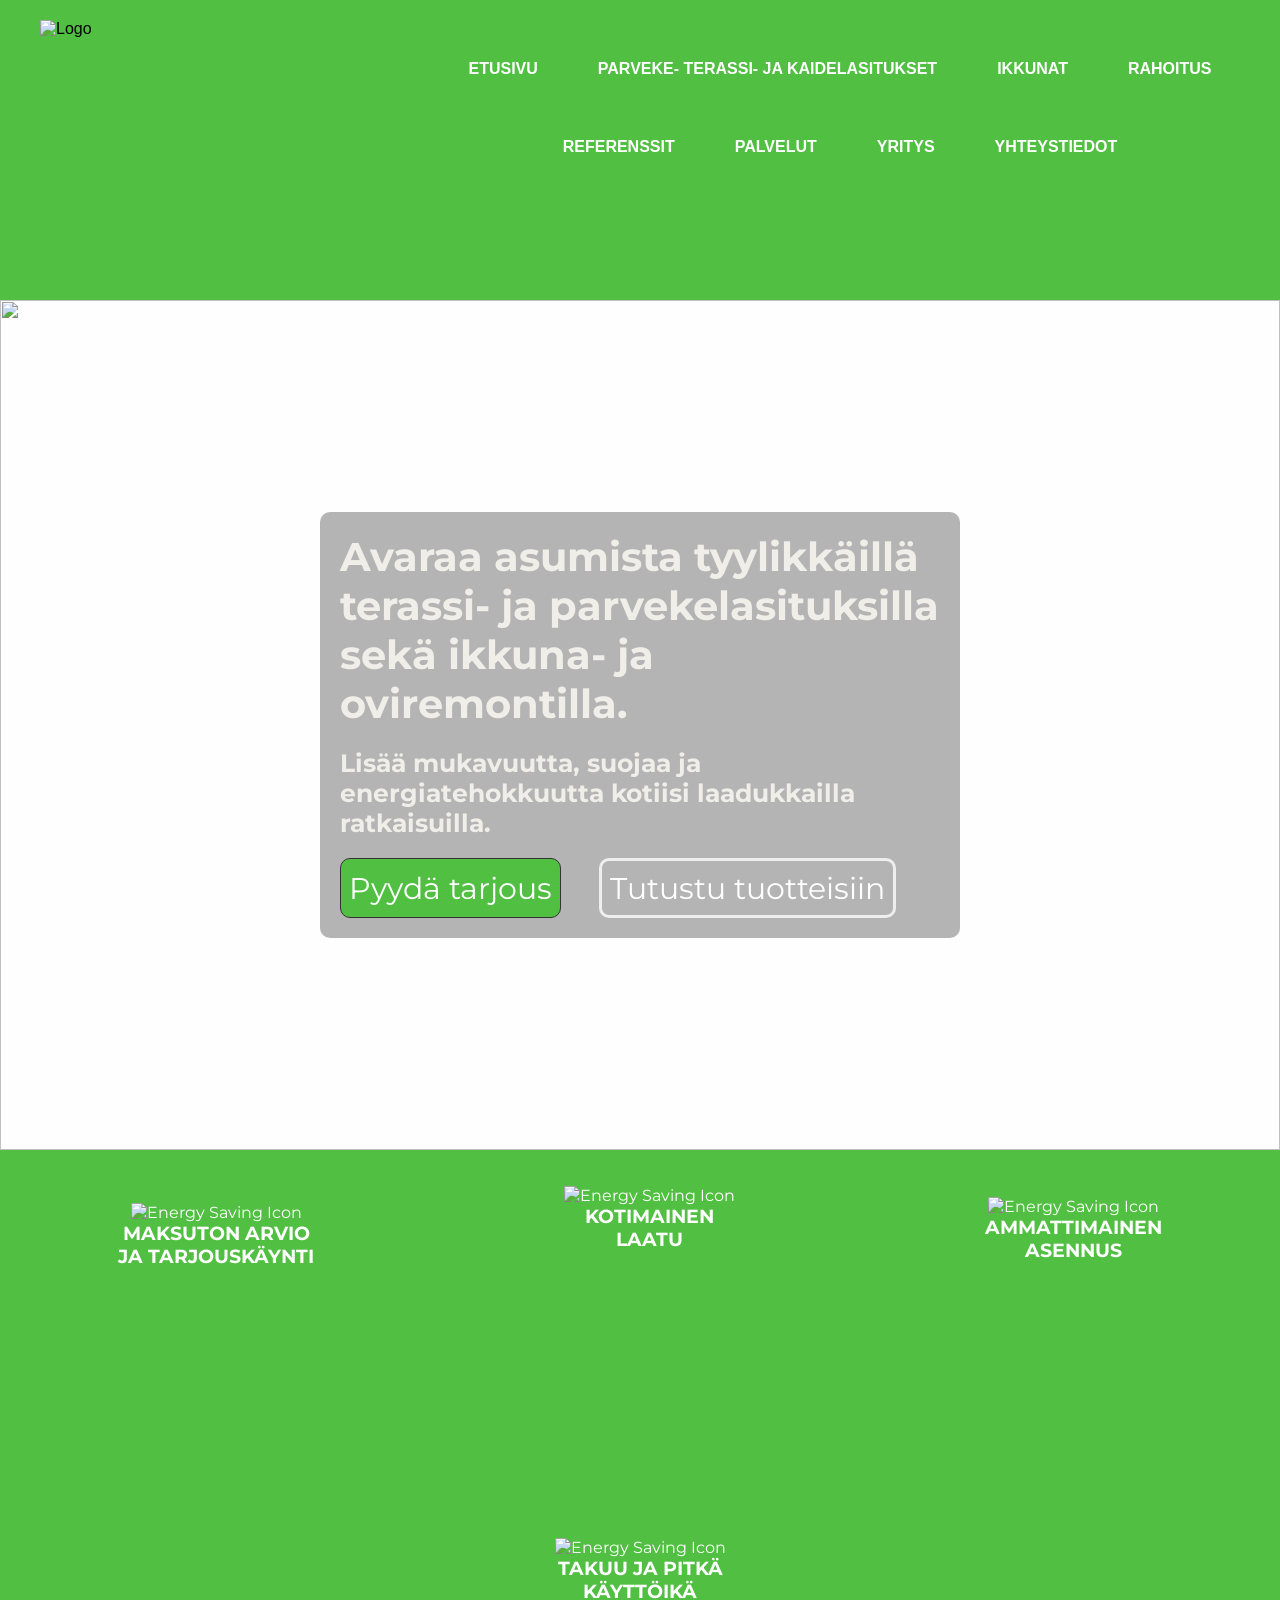
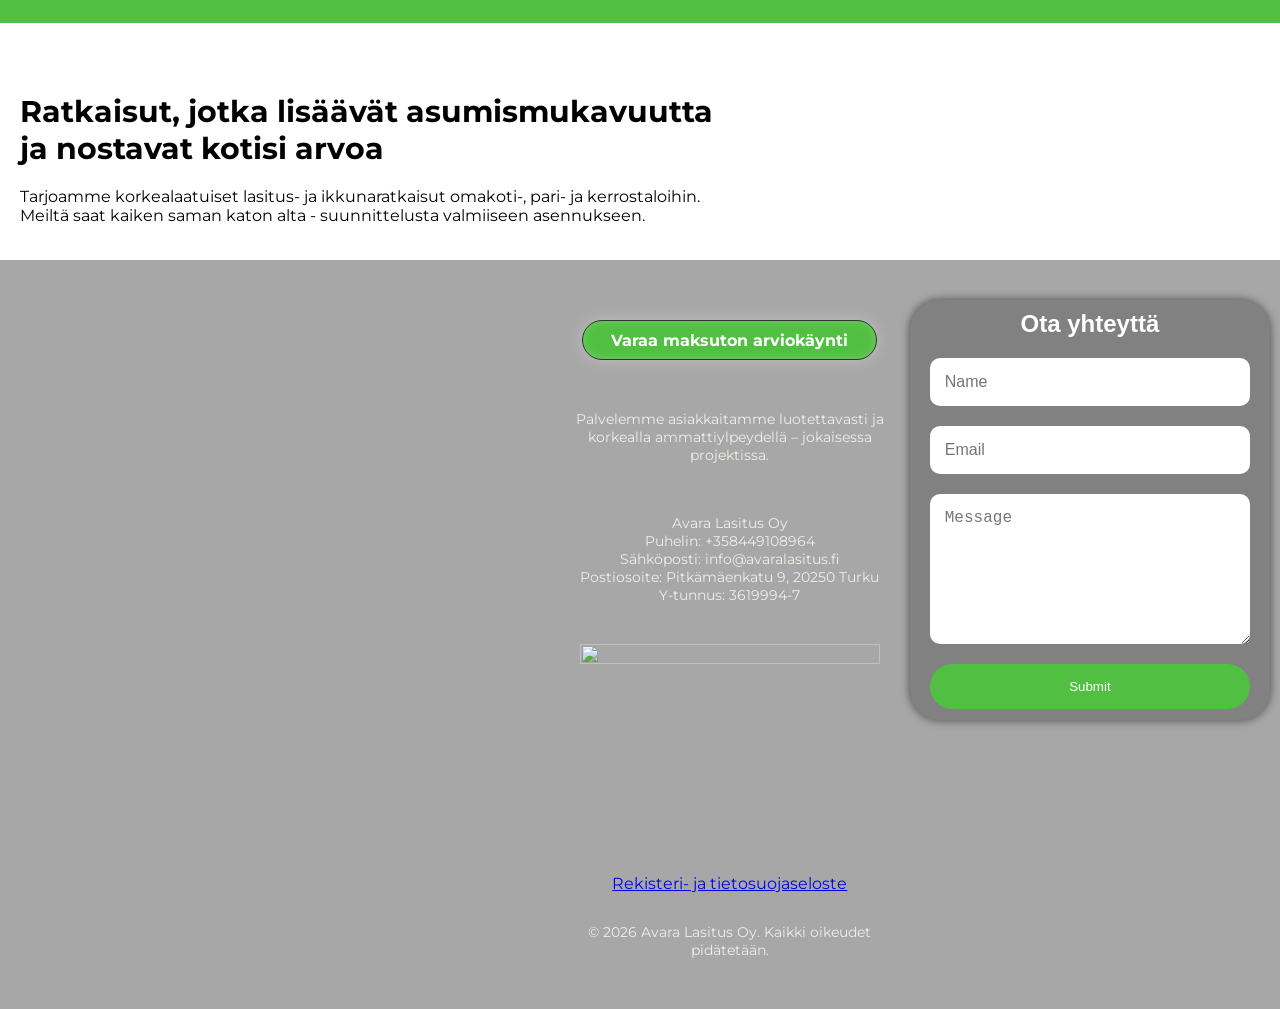
==== index.html @ bdee0ad8 "Add files via upload" ====
<!DOCTYPE html>
<html lang="fi">
  <head>
    <meta charset="UTF-8">
    <meta name="viewport" content="width=device-width, initial-scale=1.0">
    <meta name="description" content="Terassi- ja parvekelasitusratkaisut sekä ikkuna- ja oviremontit avaimet käteen- periaatteella. Avara Lasitus Oy toteuttaa laadukkaat terassi- ja parvekelasitukset sekä energiatehokkaat ikkuna- ja oviremontit.">
    <link rel="stylesheet" href="styles.css">
    <link href='https://fonts.googleapis.com/css?family=Montserrat' rel='stylesheet'>
    <title>Avara Lasitus Etusivu. Perus info</title>
  </head>

  <body>
<nav class="navbar" role="navigation">

  <!-- LEFT LOGO -->
  <div class="logo">
    <img src="kuvat/AvaralasitusLogo-removebg-preview.png" alt="Logo">
  </div>

  <!-- HAMBURGER MENU BUTTON -->
  <button class="hamburger" id="hamburger">
    <span></span>
    <span></span>
    <span></span>
  </button>

  <!-- CENTER NAVIGATION -->
  <div class="nav-center" id="navCenter">

    <ul class="nav-links">
      <li><a href="index.html">ETUSIVU</a></li>
      <li><a href="lasitukset.html">PARVEKE- TERASSI- JA KAIDELASITUKSET</a></li>
      <li><a href="ikkuna.html">IKKUNAT</a></li>
      <li><a href="rahoitus.html">RAHOITUS</a></li>
      <li><a href="referenssit.html">REFERENSSIT</a></li>
      <li><a href="palvelut.html">PALVELUT</a></li>
      <li><a href="yritys.html">YRITYS</a></li>
      <li><a href="yhteystiedot.html">YHTEYSTIEDOT</a></li>

    </ul>


  </div>

</nav> 


<script>
  const hamburger = document.getElementById('hamburger');
  const navCenter = document.getElementById('navCenter');
  
  hamburger.addEventListener('click', () => {
    navCenter.classList.toggle('active');
    hamburger.classList.toggle('active');
  });
  
  // Close menu when a link is clicked
  document.querySelectorAll('.nav-links a').forEach(link => {
    link.addEventListener('click', () => {
      navCenter.classList.remove('active');
      hamburger.classList.remove('active');
    });
  });
</script> 


    <section class="hero" role="main">
    <div id="slider">
      <img src="kuvat/Screenshot 2026-05-10 143305.png" class="active">
      <img src="kuvat/Alutec-syksy.png">
      <img src="kuvat/Alutec-oulu.png">
    </div>
      <div class="hero-text">
        <h1>Avaraa asumista tyylikkäillä
            terassi- ja parvekelasituksilla sekä ikkuna- ja oviremontilla.</h1>
        <h5>Lisää mukavuutta, suojaa ja energiatehokkuutta kotiisi laadukkailla ratkaisuilla.</h5>
        <a class="btn" href="yhteystiedot.html">Pyydä tarjous</a>
        <a class="btne" href="yhteystiedot.html">Tutustu tuotteisiin</a>
      </div>
      
    </section>

    <section class="icons">
        <div class="icon4">
            <img src="kuvat/IlmainenTarjouksVihreä.png" alt="Energy Saving Icon">
            <h3>MAKSUTON ARVIO <br>JA TARJOUSKÄYNTI</h3>
        </div>
        <div class="icon1">
            <img src="kuvat/KotimainenLaatuVihreä.png" alt="Energy Saving Icon">
            <h3>KOTIMAINEN <br>LAATU</h3>
        </div>
        <div class="icon2">
            <img src="kuvat/AmmattitainoinenAsennusVihreä.png" alt="Energy Saving Icon">
            <h3>AMMATTIMAINEN <br>ASENNUS</h3>
        </div>
        <div class="icon3">
            <img src="kuvat/TakuuVihreä.png" alt="Energy Saving Icon">
            <h3>TAKUU JA PITKÄ <br>KÄYTTÖIKÄ</h3>
        </div>

    </section>

    <section class="text">
        <h2>Ratkaisut, jotka lisäävät asumismukavuutta <br>ja nostavat kotisi arvoa</h2>
        <p>Tarjoamme korkealaatuiset lasitus- ja ikkunaratkaisut omakoti-, pari- ja kerrostaloihin.<br>
        Meiltä saat kaiken saman katon alta - suunnittelusta valmiiseen asennukseen.</p>
    </section>




    <footer role="contentinfo">

      <section class="middle">

            <a class="btn4" href="mailto:info@avaralasitus.fi">Varaa maksuton arviokäynti</a></li>

            <p>Palvelemme asiakkaitamme luotettavasti ja korkealla ammattiylpeydellä – jokaisessa projektissa.</p>

            <p>Avara Lasitus Oy<br>
            Puhelin: +358449108964<br>
            Sähköposti: info@avaralasitus.fi<br>
            Postiosoite: Pitkämäenkatu 9, 20250 Turku<br>
            Y-tunnus: 3619994-7</p>


      <img src="kuvat/AvaralasitusLogo-removebg-preview.png" width="150" height="100" class="logo">
      
      <a href="Rekisteri- ja tietosuojaseloste.odt">Rekisteri- ja tietosuojaseloste</a>

      <p>© 2026 Avara Lasitus Oy. Kaikki oikeudet pidätetään.</p>
      
      </section>
      <section class="contact-section">

        <h2>Ota yhteyttä</h2>

        <form action="https://api.web3forms.com/submit" method="POST">
              <input type="hidden" name="access_key" value="e05f8040-c1bb-4d2e-85c8-9608a9416a8e">
              
              <input type="text" name="name" placeholder="Name" required>
              <input type="email" name="email" placeholder="Email" required>
              <textarea name="message" placeholder="Message" required></textarea>
              <button class="submit" type="submit">Submit</button>
        </form>
        
    </footer>



  </body>


  <script>
    const images = document.querySelectorAll("#slider img");
    let index = 0;

    setInterval(() => {
      images[index].classList.remove("active");
      index = (index + 1) % images.length;
      images[index].classList.add("active");
    }, 3000); // change every 3 seconds



const track = document.querySelector('.carousel-track');
const slides = document.querySelectorAll('.slide');

let inidex = 0;
let startX = 0;
let currentTranslate = 0;
let prevTranslate = 0;
let isDragging = false;
let animationID;

// Buttons still work
document.querySelector('.next').onclick = () => {
  index = (index + 1) % slides.length;
  updateSlide();
};

document.querySelector('.prev').onclick = () => {
  index = (index - 1 + slides.length) % slides.length;
  updateSlide();
};

// --- Drag / Swipe Events ---
track.addEventListener('mousedown', startDrag);
track.addEventListener('touchstart', startDrag);

track.addEventListener('mouseup', endDrag);
track.addEventListener('mouseleave', endDrag);
track.addEventListener('touchend', endDrag);

track.addEventListener('mousemove', drag);
track.addEventListener('touchmove', drag);

// Prevent image dragging default
track.querySelectorAll("img").forEach(img => {
  img.addEventListener("dragstart", e => e.preventDefault());
});

function startDrag(e) {
  isDragging = true;
  startX = getPositionX(e);
  animationID = requestAnimationFrame(animation);
}

function drag(e) {
  if (!isDragging) return;
  const currentX = getPositionX(e);
  const move = currentX - startX;
  currentTranslate = prevTranslate + move;
}

function endDrag() {
  if (!isDragging) return;
  isDragging = false;
  cancelAnimationFrame(animationID);

  const movedBy = currentTranslate - prevTranslate;

  // If dragged enough → change slide
  if (movedBy < -200 && index < slides.length - 1) index++;
  if (movedBy > 200 && index > 0) index--;

  updateSlide();
}

function getPositionX(e) {
  return e.type.includes("mouse") ? e.pageX : e.touches[0].clientX;
}

function animation() {
  track.style.transform = `translateX(${currentTranslate}px)`;
  if (isDragging) requestAnimationFrame(animation);
}

function updateSlide() {
  const slideWidth = slides[0].clientWidth;
  currentTranslate = -index * slideWidth;
  prevTranslate = currentTranslate;
  track.style.transform = `translateX(${currentTranslate}px)`;
}


  </script>
</html>
---- styles.css ----
body {
    background-color: #fefefeee;
    font-family: Montserrat;
    width: 100%;
    overflow-x: hidden;
}

/* RESET */
* {
  margin: 0;
  padding: 0;
  box-sizing: border-box;
}

/* NAVBAR */
.navbar {
  width: 100%;
  background: #51c042;
  display: flex;
  justify-content: space-between;
  align-items: flex-start;
  padding: 20px 40px;
  font-family: Arial, sans-serif;
  height: 300px;
}

/* LOGO */
.logo {
  display: flex;
  flex-direction: column;
  align-items: flex-start;

}

.logo img {
  width: 400px;
  margin-bottom: 20px;
}


.logo h1 {
  font-size: 32px;
  color: black;
  letter-spacing: 2px;
  font-weight: 400;
  border-bottom: 3px solid #0066aa;
  padding-bottom: 5px;
}

/* HAMBURGER MENU */
.hamburger {
  display: none;
  flex-direction: column;
  background: none;
  border: none;
  cursor: pointer;
  padding: 0;
  gap: 6px;
  position: relative;
  z-index: 1001;
}

.hamburger span {
  width: 25px;
  height: 3px;
  background: white;
  border-radius: 3px;
  transition: all 0.3s ease;
}

.hamburger.active span:nth-child(1) {
  transform: rotate(45deg) translate(8px, 8px);
}

.hamburger.active span:nth-child(2) {
  opacity: 0;
}

.hamburger.active span:nth-child(3) {
  transform: rotate(-45deg) translate(7px, -7px);
}

/* CENTER NAVIGATION AREA */
.nav-center {
  display: flex;
  flex-direction: column;
  align-items: center;
  gap: 25px;
  margin-top: 40px;
}

/* NAV LINKS */
.nav-links {
  list-style: none;
  display: flex;
  gap: 60px;
  flex-wrap: wrap;
  justify-content: center;
}

.nav-links a {
  text-decoration: none;
  color: white;
  font-size: 16px;

  font-weight: bold;
  transition: 0.3s;
}

.nav-links a:hover {
  color: #d4ffd0;
}

.social-media {
  display: flex;
  gap: 10px;
  position: static;
  margin-top: 0;
  margin-right: 0;
  justify-content: center;
}

.social-media img {
  width: 70px;
  height: auto;
  margin-left: 0;
}





.hero {
    position: relative;
    width: 100%;
    overflow: hidden;
}

.hero img {
    width: 100%;
    display: block;
    margin: 0;
    height: auto;
}

.hero-text {
    background-color: rgba(0, 0, 0, 0.295);
    position: absolute;
    top: 50%;
    left: 50%;
    transform: translate(-50%, -50%);
    color: #efeee8;
    text-align: left;
    font-size: 30px;
    max-width: 1500px;
    margin: 0;
    padding: 20px;
    border-radius: 10px;
}

.hero-text h1 {
    margin-bottom: 20px;
    font-weight: bold;
    font-size: 40px;
}



.btn {
  text-decoration: none;
  padding: 0.5rem;
  color: white;
  background-color: #51c042;
  border: 1px solid #333333;
  margin-top: 20px;
  margin-bottom: 0px;
  margin-left: 0px;
  border-radius: 10px;
  height: 60px;
  display: inline-flex;
  align-items: center;
  justify-content: center;
}

.btn:hover {
  transform: scale(1.05);
  background: rgba(94,170,106,0.8);
}

.btne {
  text-decoration: none;
  padding: 0.5rem;
  color: white;
  border: 3px solid #eeeeee;
  margin-top: 20px;
  margin-bottom: 0px;
  margin-left: 30px;
  border-radius: 10px;
  height: 60px;
  display: inline-flex;
  align-items: center;
  justify-content: center;
}

.btne:hover {
  transform: scale(1.05);
  background: rgba(94,170,106,0.8);
}

#slider {
  width: 100%;
  height: 850px;
  margin: 0;
  overflow: hidden;
  position: relative;
}

#slider img {
  width: 100%;
  height: 100%;
  position: absolute;
  opacity: 0;
  transition: opacity 1s ease-in-out;
}

#slider img.active {
  opacity: 1;
}

.icons {
  background-color: #51c042;
  color: white;
  display: flex;
  justify-content: center;
  gap: 250px;
  padding: 20px;
  text-align: center;
  flex-wrap: wrap;
}

.icons img {
  margin-top: 20px;
  width: 80px;
  height: auto;
}

.icons p {
  font-size: 18px;
  margin-top: 10px;
  text-align: center;
}

.icon1 {
    margin: 0;
    margin-top: -4px;
}

.icon2 {
    margin: 0;
    margin-top: 7px;
}

.icon3 {
    margin: 0;
}

.icon4 {
    margin: 0;
    margin-top: 13px;
}



.text {
  background-color: white;
  color: black;
  padding: 50px 20px;
}

.text h2 {
    padding-top: 20px;
    margin-bottom: 20px;
    font-size: 30px;
    margin-left: 0;
    text-align: left;
}

.text p {
    margin-left: 0;
    text-align: left;
    max-width: 100%;
}







footer {
    background: #a8a7a7;
    color: #efeee8;
    padding: 10px;
    margin-top: 20px;
    flex-direction: row;
    display: flex;
    margin-top: -15px;
    padding-left: 550px;
}



.btn4 {
  text-decoration: none;
  padding: 0.5rem;
  font-weight: bold;
  color: white;
  background-color: #51c042;
  padding: 14px 28px;
  border: 1px solid #333333;
  margin-bottom: 20px;
  margin-top: 30px;
  border-radius: 30px;
  height: 40px;
  backdrop-filter: blur(6px);
  box-shadow:
  0 0 15px rgba(255,255,255,0.3),
  inset 0 0 10px rgba(255,255,255,0.2);
  transition: 0.3s;
  display: inline-flex;
  align-items: center;
  justify-content: center;
}

.btn4:hover {
  transform: scale(1.05);
  background: rgba(94,170,106,0.8);
}




ul {
    list-style: none;
}



.middle {
    display: flex;
    flex-direction: column;
    align-items: center;
    text-align: center;
    gap: 20px;
    margin: 0;
    padding: 20px;
}


footer img {
    width: 300px;
    height: auto;
    display: block;
    margin: 0 auto 10px auto;
}

footer p {
    margin-top: 10px;
    margin-bottom: 20px;
    font-size: 14px;
    color: #efeee8;
}



.contact-section {
  box-shadow: #00000091 0px 0px 10px;
  width: 100%;
  max-width: 500px;
  height: 420px;
  margin: 30px auto;
  border-radius: 30px;
  padding: 70px 20px;
  display: flex;
  flex-direction: column;
  align-items: center;
  background: #818181;
  font-family: Arial, sans-serif;
}

.contact-section h2 {
  color: white;
  font-size: 24px;
  margin-bottom: 20px;
  margin-top: -60px;
}

form {
  width: 100%;
  max-width: 600px;
  display: flex;
  flex-direction: column;
  gap: 20px;
}

input,
textarea {
  padding: 15px;
  border: none;
  border-radius: 10px;
  font-size: 16px;
}

textarea {
  min-height: 150px;
}

.submit {
  margin-bottom: 20px;
  padding: 15px;
  border: none;
  border-radius: 30px;
  background: #51c042;
  color: white;
  cursor: pointer;
}


@media (max-width: 1024px) {
  .navbar {
    padding: 15px 20px;
    flex-direction: row;
    margin-bottom: -200px;
    gap: 20px;
  }

  
  .logo img {
    width: 180px;
  }
  
  .nav-center {
    margin-top: 20px;
    gap: 15px;
  }
  
  .nav-links {
    gap: 30px;
  }
  

  #slider {
    height: 500px;
  }

  
  .hero-text {
    top: 40%;
    left: 20%;
    margin-left: 0;
    margin-top: 0;
    font-size: 12px;
    justify-content: center;
    align-self: center;
    max-width: 100%;
    padding: 15px;
  }

  .btn {
    margin-top: 5px;
    margin-bottom: 60px;
  }

  
  .icons {
    gap: 10px;
    margin-bottom: 20px;
  }

  .icons img {
    width: 60%;
  }

  .icons p {
    width: 80px;
    font-size: 10px;
  }
  
  .text h2 {
    margin-left: 50px;
  }
  
  .text p {
    margin-left: 50px;
  }

    footer {
    display: flex;
    flex-direction: column;
    margin-left: -540px;
  }


  .middle {
    margin-left: 0;
    margin-right: 0;
  }

  .middle p {
    margin-left: 0px;
  }
  
  .contact-section {
    width: 100%;
  }



}

@media (max-width: 768px) {
  .navbar {
    padding: 10px 15px;
    position: relative;
  }

  .hamburger {
    display: flex;
    margin-top: 20px;
    margin-right: 20px;
  }
  
  .logo img {
    width: 120px;
  }
  
  .logo h1 {
    font-size: 24px;
  }
  
  .nav-center {
    position: absolute;
    top: 31%;
    left: 0;
    right: 0;
    background: inherit;
    flex-direction: column;
    gap: 0;
    max-height: 0;
    overflow: hidden;
    transition: max-height 0.3s ease;
    z-index: 1000;
    margin-top: 0;
  }
  
  .nav-center.active {
    max-height: 500px;
    box-shadow: 0 8px 16px rgba(0, 0, 0, 0.2);
  }
  
  .nav-links {
    gap: 15px;
    font-size: 14px;
    flex-direction: column;
    padding: 20px;
  }
  
  .nav-links a {
    font-size: 14px;
  }
  
  .social-media img {
    width: 50px;
  }
  
  #slider {
    width: 100%;
    height: 350px;
    margin: 0;
  }

  
  .hero img {
    width: 50%;
    margin: 0;
  }
  
  .hero-text {
    display: flex;
    flex-direction: column;
    top: 50%;
    left: 50%;
    margin-top: 200px;
    font-size: 12px;
    max-width: 300px;
    height: 220px;
    padding: 12px;
  }

  .hero-text h5 {
    font-size: 12px;
  }

  .btn {
    margin-top: 15px;
  }

  .btne {
    margin-top: -105px;
    margin-left: 120px;
    border: 2px solid #eeeeee
  }
  
  .icons {
    gap: 50px;
    flex-wrap: wrap;
    padding: 10px;
  }
  
  .icons img {
    width: 60px;
  }
  
  .icons p {
    width: 80px;
    font-size: 14px;
  }
  
  .text h2 {
    margin-left: 20px;
    font-size: 30px;
  }
  
  .text p {
    margin-left: 20px;
  }
  
  .btn, .btne {
    max-width: 80%;
    height: 50px;
    font-size: 10px;
    padding: 0.3rem;
  }



}

@media (max-width: 480px) {
  body {
    font-size: 14px;
  }
  
  .navbar {
    padding: 8px 10px;
    gap: 10px;
  }
  
  .logo {
    width: 100%;
  }
  
  .logo img {
    width: 100px;
    max-width: 100%;
  }
  
  .logo h1 {
    font-size: 18px;
  }
  
  .nav-center {
    width: 100%;
    margin-top: 10px;
  }
  
  .nav-links {
    gap: 10px;
    font-size: 12px;
    flex-direction: column;
  }
  
  .nav-links a {
    font-size: 12px;
  }
  
  .social-media {
    justify-content: center;
    margin-top: 10px;
    width: 100%;
  }
  
  .social-media img {
    width: 40px;
  }
  
  #slider {
    height: 250px;
  }
  
  .hero-text {
    top: 50%;
    left: 50%;
    font-size: 12px;
    width: 100%;
    margin: 0;
    padding: 10px;
  }
  
  .hero-text h1 {
    font-size: 18px;
    margin-bottom: 10px;
  }
  
  .btn, .btne {
    height: 45px;
    align-items: center;
    width: 40%;
    font-size: 10px;
    margin-right: 10px;
  }


    .hero-text a {
    display: flex;
    flex-direction: row;
  }

  
  .icons {
    gap: 20px;
    flex-direction: column;
    padding: 5px;
  }
  
  .icons img {
    width: 50px;
  }
  
  .icons p {
    width: 100%;
    font-size: 12px;
  }

  .icon3 {
    margin-bottom: 20px;
  }
  
  .text {
    padding-bottom: 50px;
  }
  
  .text h2 {
    margin-left: 10px;
    font-size: 25px;
  }
  
  .text p {
    margin-left: 10px;
    font-size: 14px;
  }
  
  .contact-section {
    width: 100%;
    height: auto;
    padding: 20px 10px;
    margin: 15px 0;
  }
  
  .contact-section h2 {
    font-size: 18px;
    margin-top: 0;
  }
  
  form {
    gap: 15px;
  }
  
  input, textarea {
    padding: 12px;
    font-size: 12px;
  }
  
  .submit {
    padding: 12px;
    font-size: 12px;
  }

    footer {
    margin-top: 10px;
    display: flex;
    flex-direction: column;
  }

  
  .middle {
    flex-direction: column;
    gap: 15px;
  }
  
  footer img {
    width: 200px;
  }
}
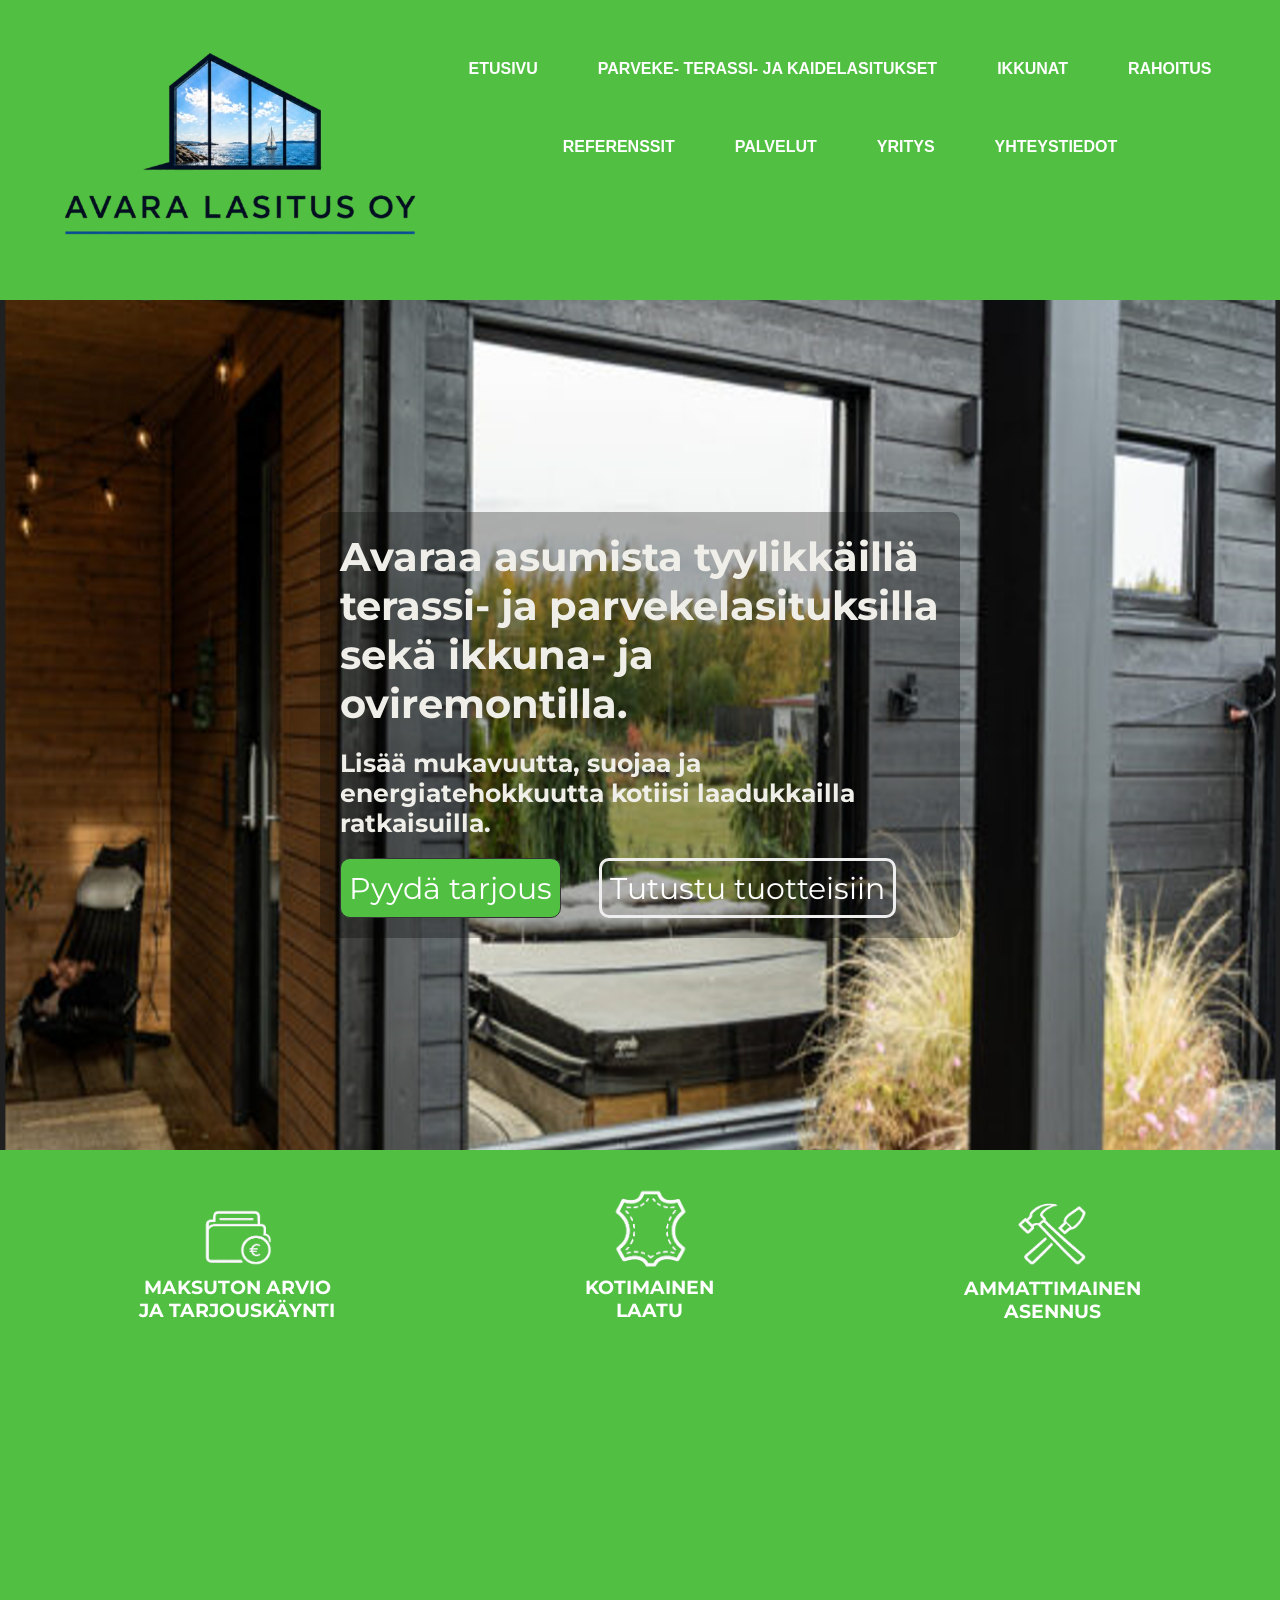
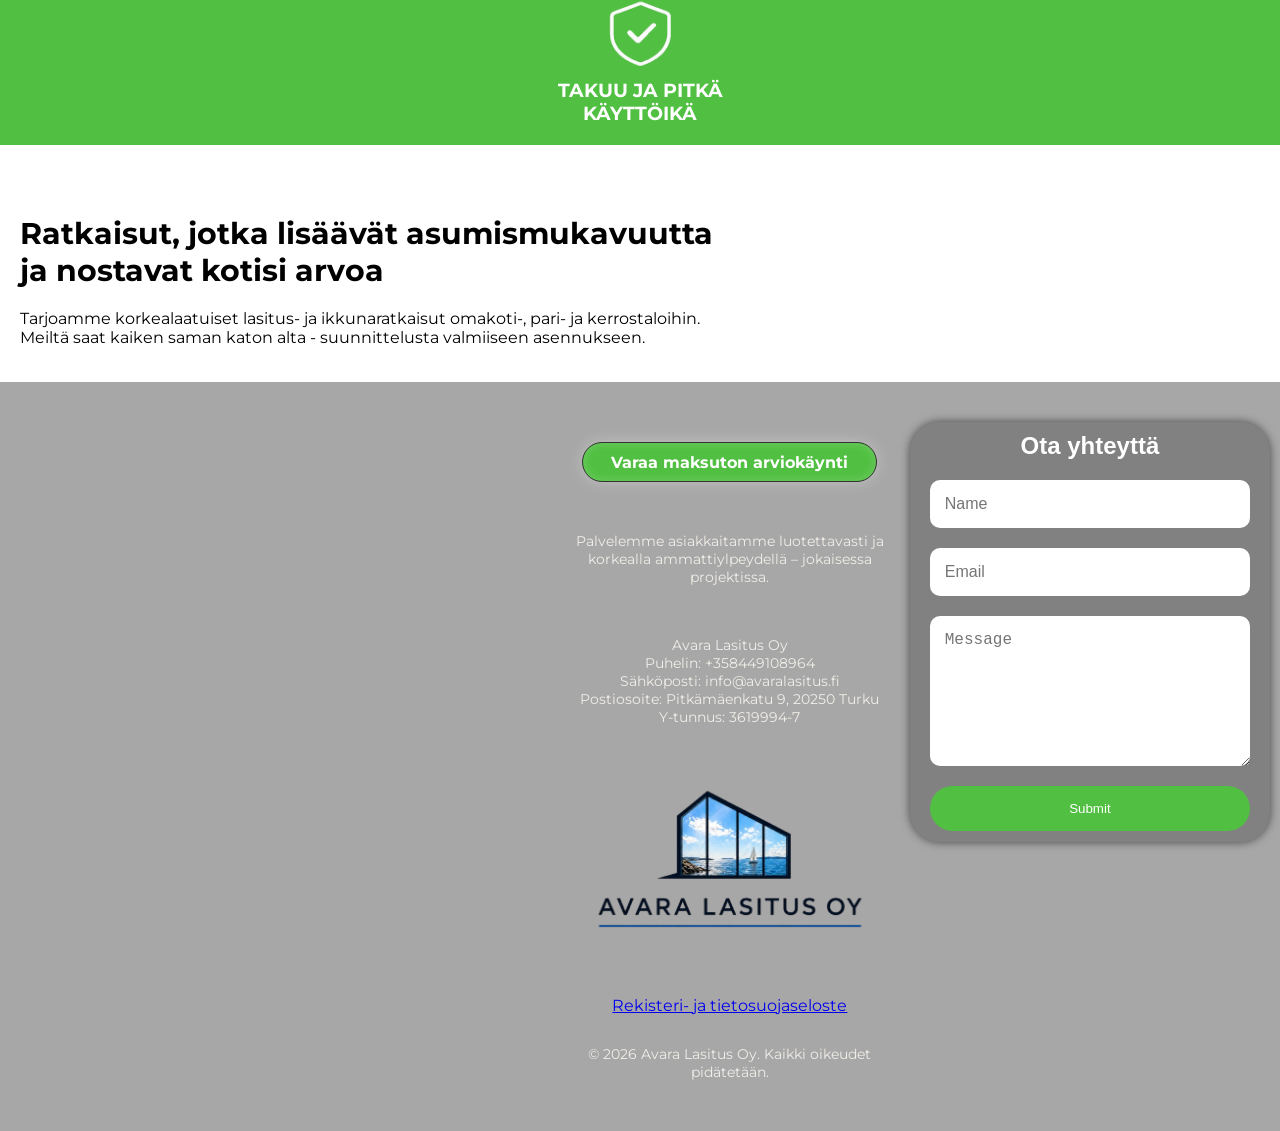
==== commit f58d2e0a: "Add files via upload" ====
--- a/index.html
+++ b/index.html
@@ -7,7 +7,7 @@
     <meta name="description" content="Terassi- ja parvekelasitusratkaisut sekä ikkuna- ja oviremontit avaimet käteen- periaatteella. Avara Lasitus Oy toteuttaa laadukkaat terassi- ja parvekelasitukset sekä energiatehokkaat ikkuna- ja oviremontit.">
     <link rel="stylesheet" href="styles.css">
     <link href='https://fonts.googleapis.com/css?family=Montserrat' rel='stylesheet'>
-    <title>Avara Lasitus Etusivu. Perus info</title>
+    <title>Avara Lasitus Oy | Kotimaista laatua</title>
   </head>
 
   <body>
